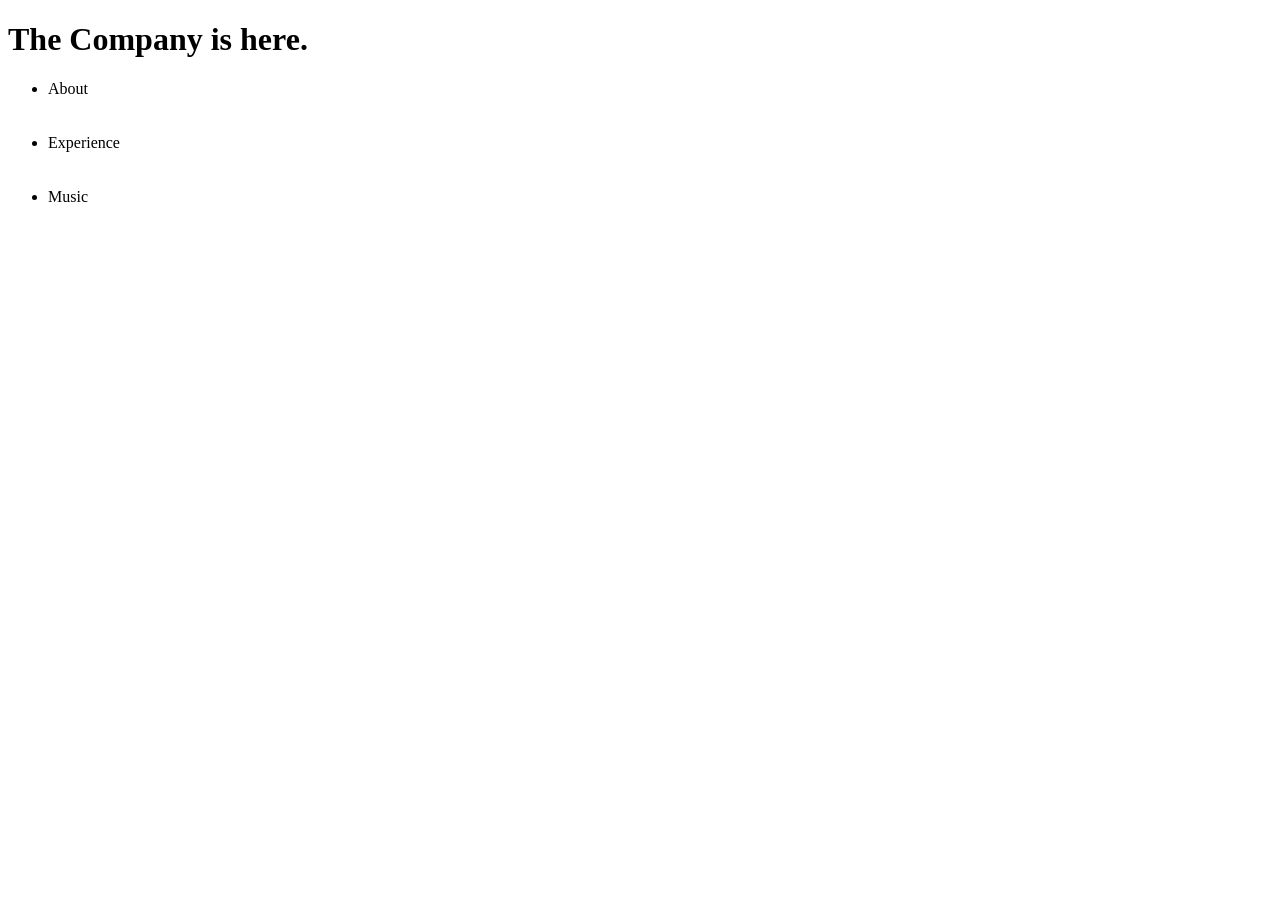
==== index.html @ dd2035ac "back to normal h1 header" ====
<!DOCTYPE html>
<html>
        <head>
            <meta charset="utf-8">
            <meta name="viewport" content="width=device-width">
                <title>The Company</title>

                    <link rel="stylesheet" href="Zach.css">
        </head>

    <body>
        <h1 id="name">The Company is here. </h1>

            <table>
                <ul>
                    <li class="homePageList">About</li>
                    <br><br>
                    <li class="homePageList">Experience</li>
                    <br><br>
                    <li class="homePageList">Music</li>
                </ul>
            </table>

          <!--  <form><input type="text" ></form> <input type="email" name="" id=""> -->

    </body>
</html>
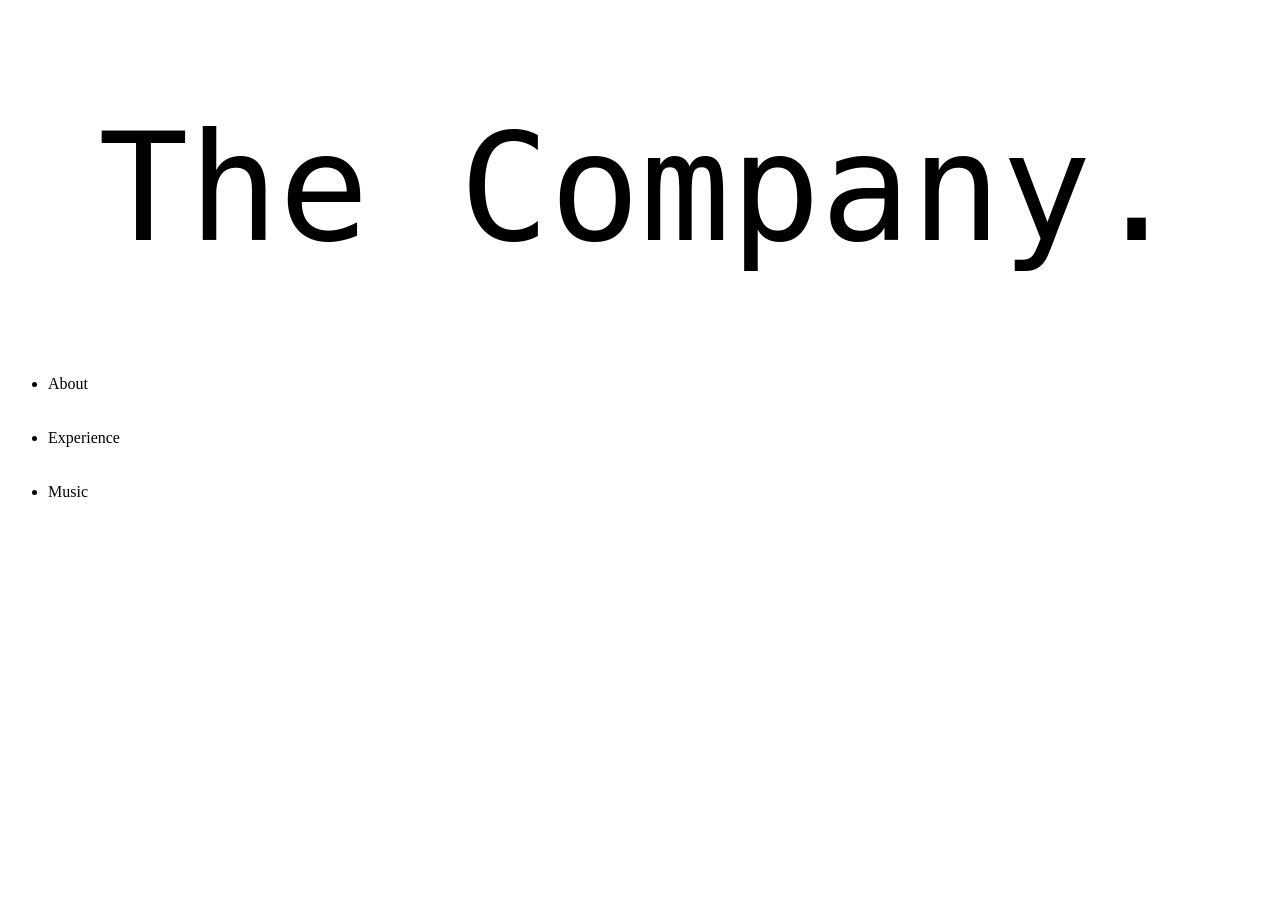
==== commit ba0302c3: "Added stylesheet. Centered and fonted h1" ====
--- a/index.html
+++ b/index.html
@@ -5,11 +5,11 @@
             <meta name="viewport" content="width=device-width">
                 <title>The Company</title>
 
-                    <link rel="stylesheet" href="Zach.css">
+                    <link rel="stylesheet" href="style.css">
         </head>
 
     <body>
-        <h1 id="name">The Company is here. </h1>
+        <h1 id="name">The Company.</h1>
 
             <table>
                 <ul>
--- a/style.css
+++ b/style.css
@@ -0,0 +1,4 @@
+h1 {
+	font: 150px monospace, sans-serif;
+	text-align: center;
+}
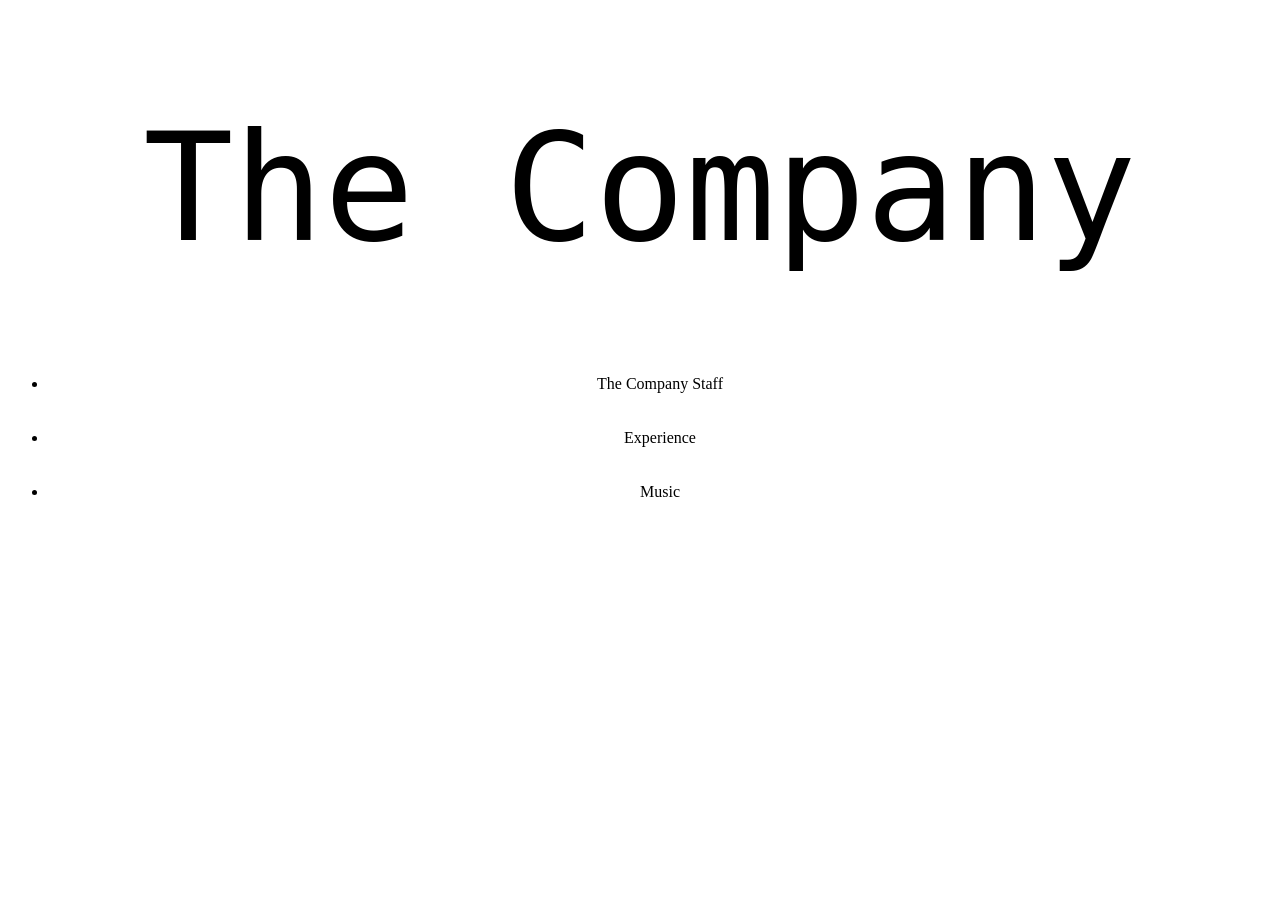
==== commit 2135299a: "Added Staff Page Added staff page" ====
--- a/index.html
+++ b/index.html
@@ -1,19 +1,19 @@
 <!DOCTYPE html>
 <html>
-        <head>
-            <meta charset="utf-8">
-            <meta name="viewport" content="width=device-width">
-                <title>The Company</title>
+	<head>
+		<meta charset="utf-8">
+		<meta name="viewport" content="width=device-width">
+		<title>The Company</title>
 
-                    <link rel="stylesheet" href="style.css">
-        </head>
+		<link rel="stylesheet" href="style.css">
+	</head>
 
     <body>
-        <h1 id="name">The Company.</h1>
+        <h1 id="name">The Company</h1>
 
             <table>
                 <ul>
-                    <li class="homePageList">About</li>
+                    <li class="homePageList" href=xp.html >The Company Staff</li>
                     <br><br>
                     <li class="homePageList">Experience</li>
                     <br><br>
--- a/style.css
+++ b/style.css
@@ -1,3 +1,8 @@
+* {
+	font: monospace;
+	text-align: center;
+}
+
 h1 {
 	font: 150px monospace, sans-serif;
 	text-align: center;
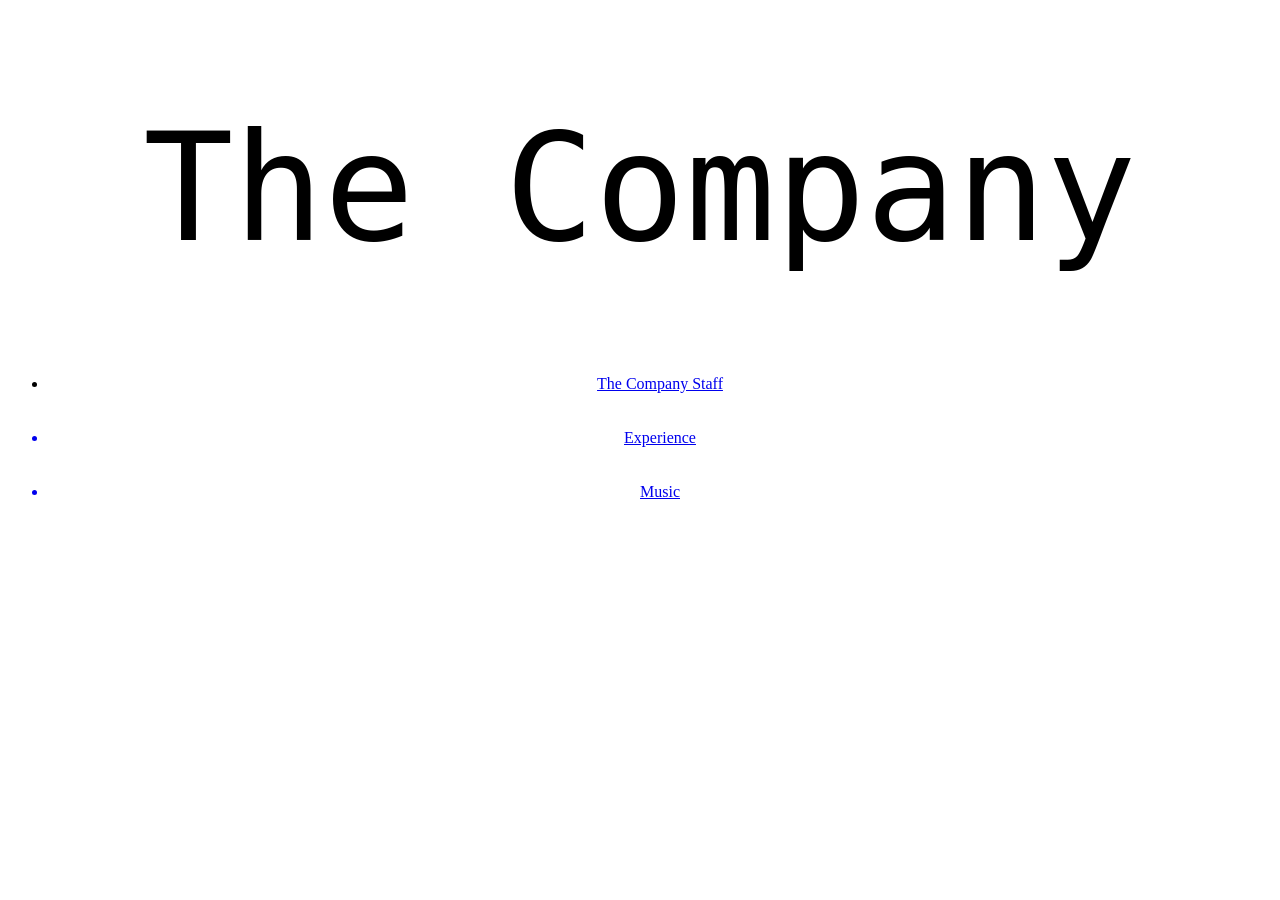
==== commit b629bb84: "fixed staff link" ====
--- a/index.html
+++ b/index.html
@@ -13,7 +13,7 @@
 
             <table>
                 <ul>
-                    <li class="homePageList" href=xp.html >The Company Staff</li>
+	            <li class="homePageList"> <a href="xp.html"</a>The Company Staff</li>
                     <br><br>
                     <li class="homePageList">Experience</li>
                     <br><br>
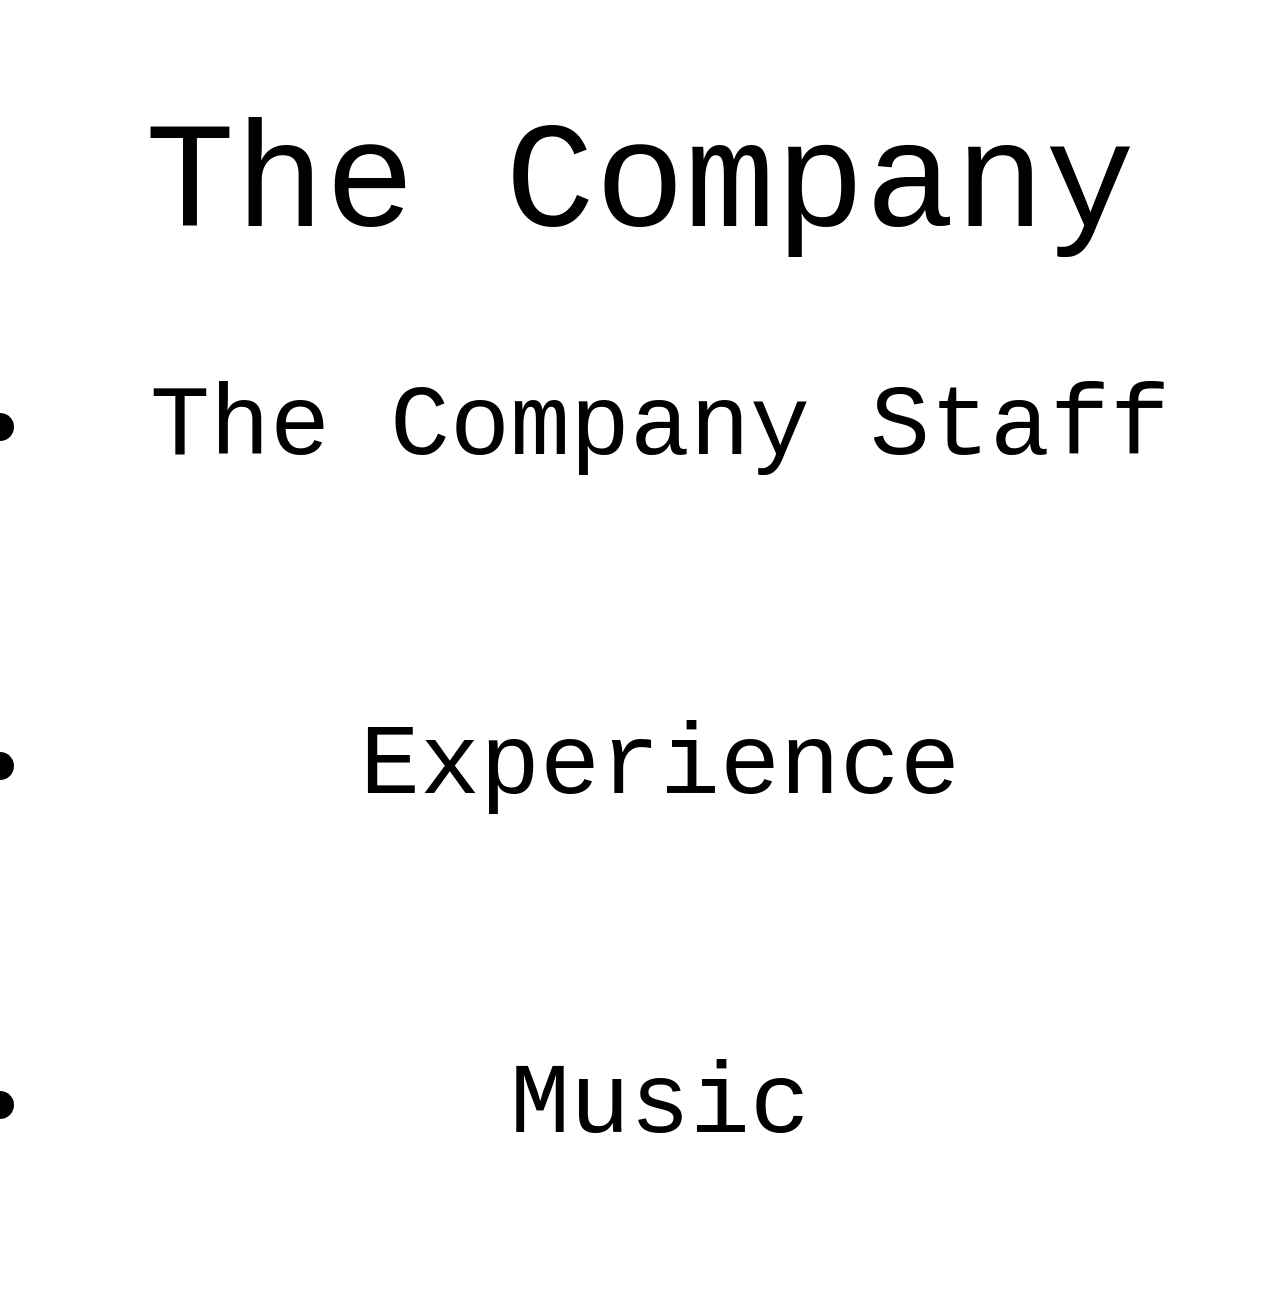
==== commit d2ca19fc: "trying to fix list links" ====
--- a/index.html
+++ b/index.html
@@ -13,9 +13,9 @@
 
             <table>
                 <ul>
-	            <li class="homePageList"> <a href="xp.html"</a>The Company Staff</li>
+	            <li class="homePageList">The Company Staff</li>
                     <br><br>
-                    <li class="homePageList">Experience</li>
+                    <li class="homePageList"<a href="xp.html"</a> Experience</li>
                     <br><br>
                     <li class="homePageList">Music</li>
                 </ul>
--- a/style.css
+++ b/style.css
@@ -1,5 +1,5 @@
 * {
-	font: monospace;
+	font: 100px monospace, sans-serif;
 	text-align: center;
 }
 
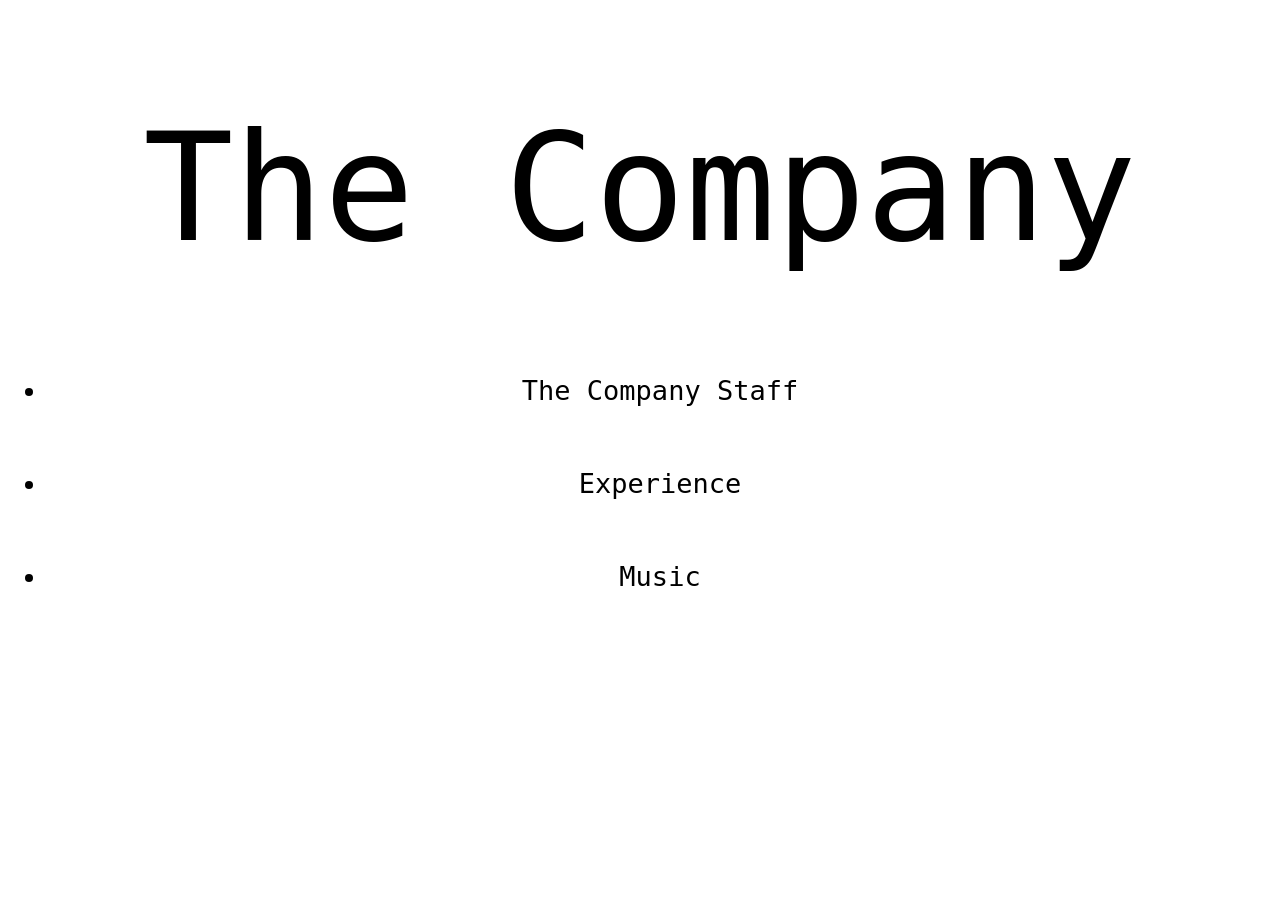
==== commit 8877b49c: "whatever" ====
--- a/index.html
+++ b/index.html
@@ -15,7 +15,7 @@
                 <ul>
 	            <li class="homePageList">The Company Staff</li>
                     <br><br>
-                    <li class="homePageList"<a href="xp.html"</a> Experience</li>
+                    <li class="homePageList"<a href="xp.html"</a>Experience</li>
                     <br><br>
                     <li class="homePageList">Music</li>
                 </ul>
--- a/style.css
+++ b/style.css
@@ -1,5 +1,5 @@
 * {
-	font: 100px monospace, sans-serif;
+	font: 27px monospace, sans-serif;
 	text-align: center;
 }
 
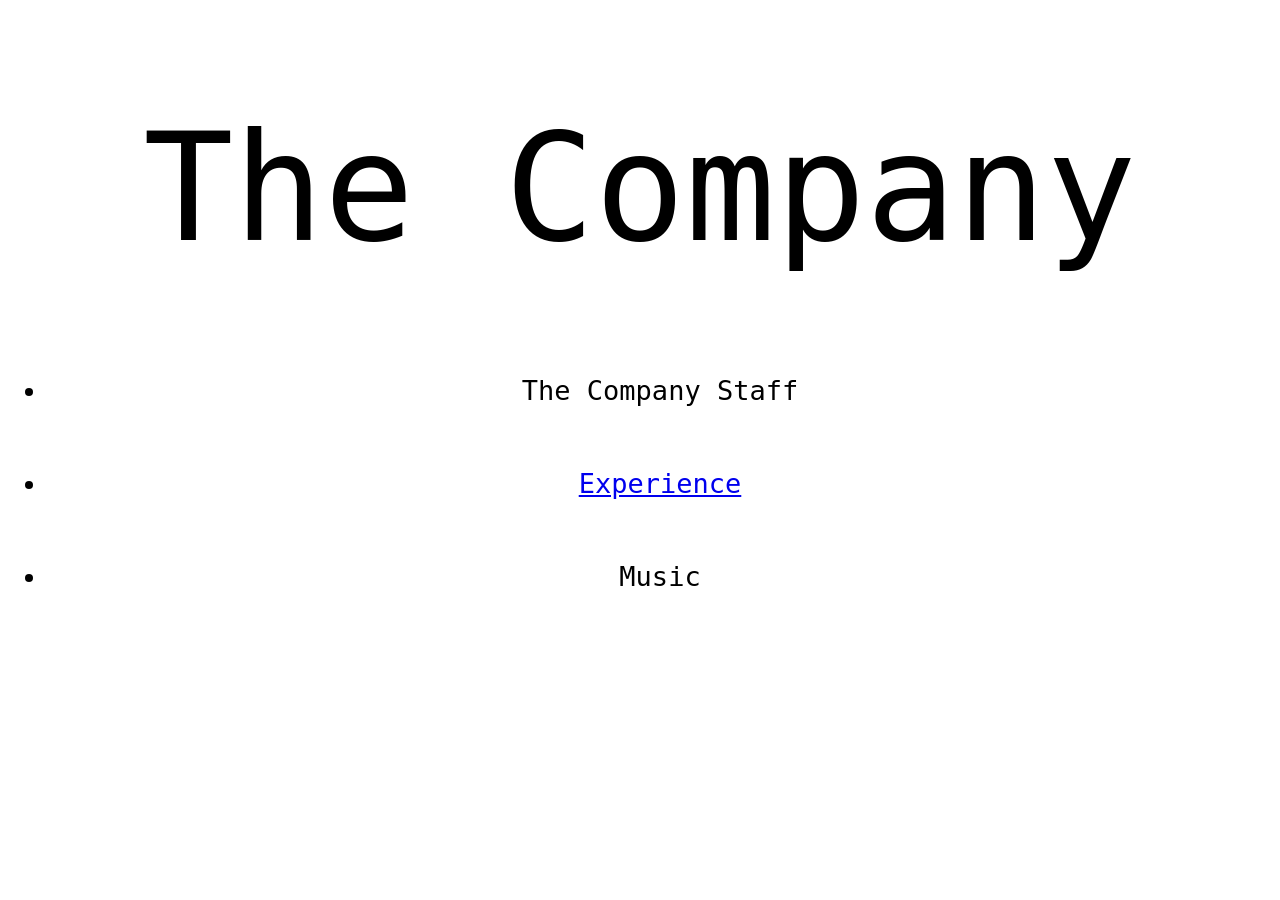
==== commit 16f619b8: "Corrected Experience link" ====
--- a/index.html
+++ b/index.html
@@ -15,7 +15,9 @@
                 <ul>
 	            <li class="homePageList">The Company Staff</li>
                     <br><br>
-                    <li class="homePageList"<a href="xp.html"</a>Experience</li>
+		    <li :class="homePageList">
+			    <a href="xp.html">Experience</a>
+		    </li>
                     <br><br>
                     <li class="homePageList">Music</li>
                 </ul>
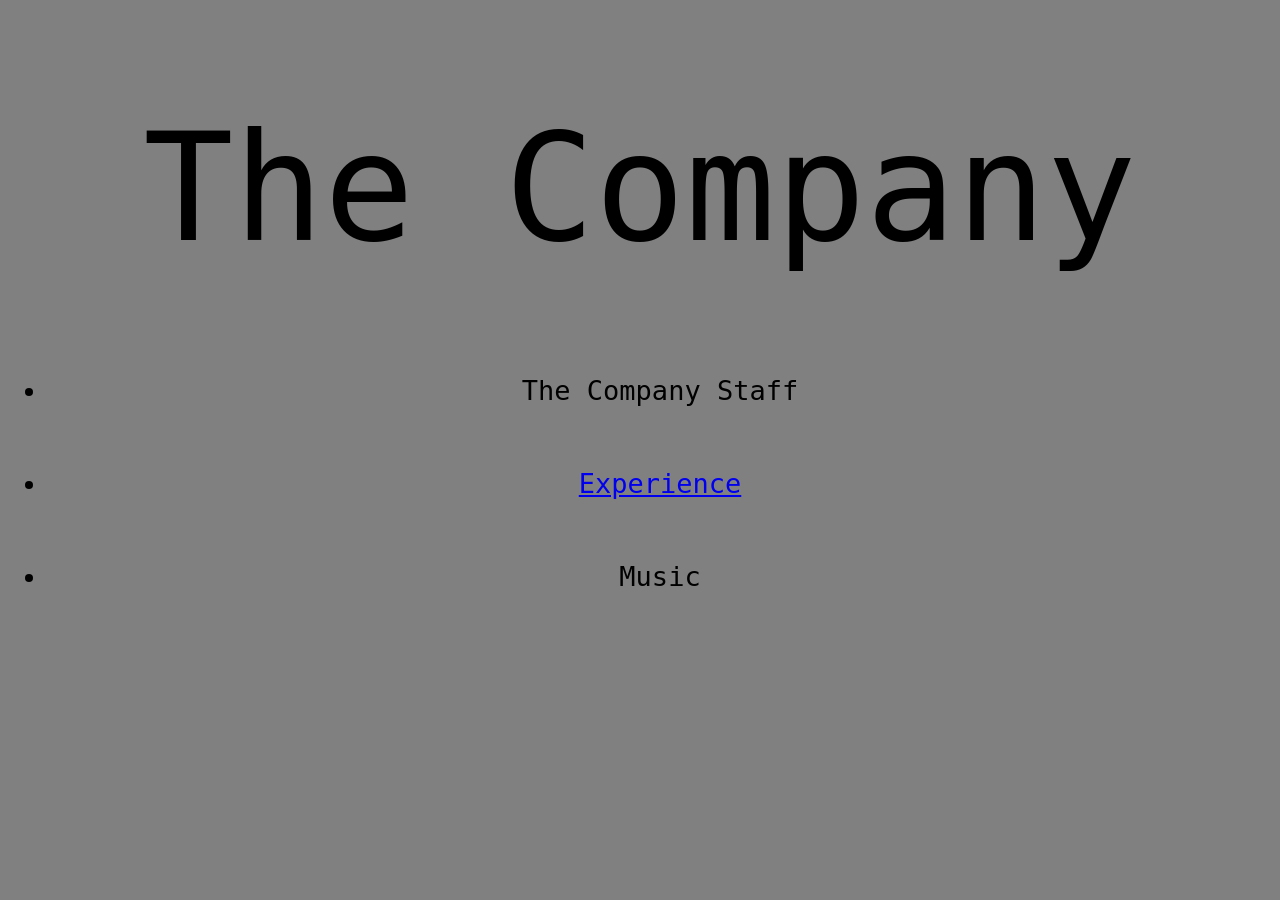
==== commit 53baea6a: "Backgroud  color change" ====
--- a/index.html
+++ b/index.html
@@ -15,11 +15,13 @@
                 <ul>
 	            <li class="homePageList">The Company Staff</li>
                     <br><br>
-		    <li :class="homePageList">
+
+		    <li class="homePageList">
 			    <a href="xp.html">Experience</a>
 		    </li>
                     <br><br>
-                    <li class="homePageList">Music</li>
+                    
+		    <li class="homePageList">Music</li>
                 </ul>
             </table>
 
--- a/style.css
+++ b/style.css
@@ -7,3 +7,9 @@
 	font: 150px monospace, sans-serif;
 	text-align: center;
 }
+
+
+
+body {
+background-color: grey;
+}
